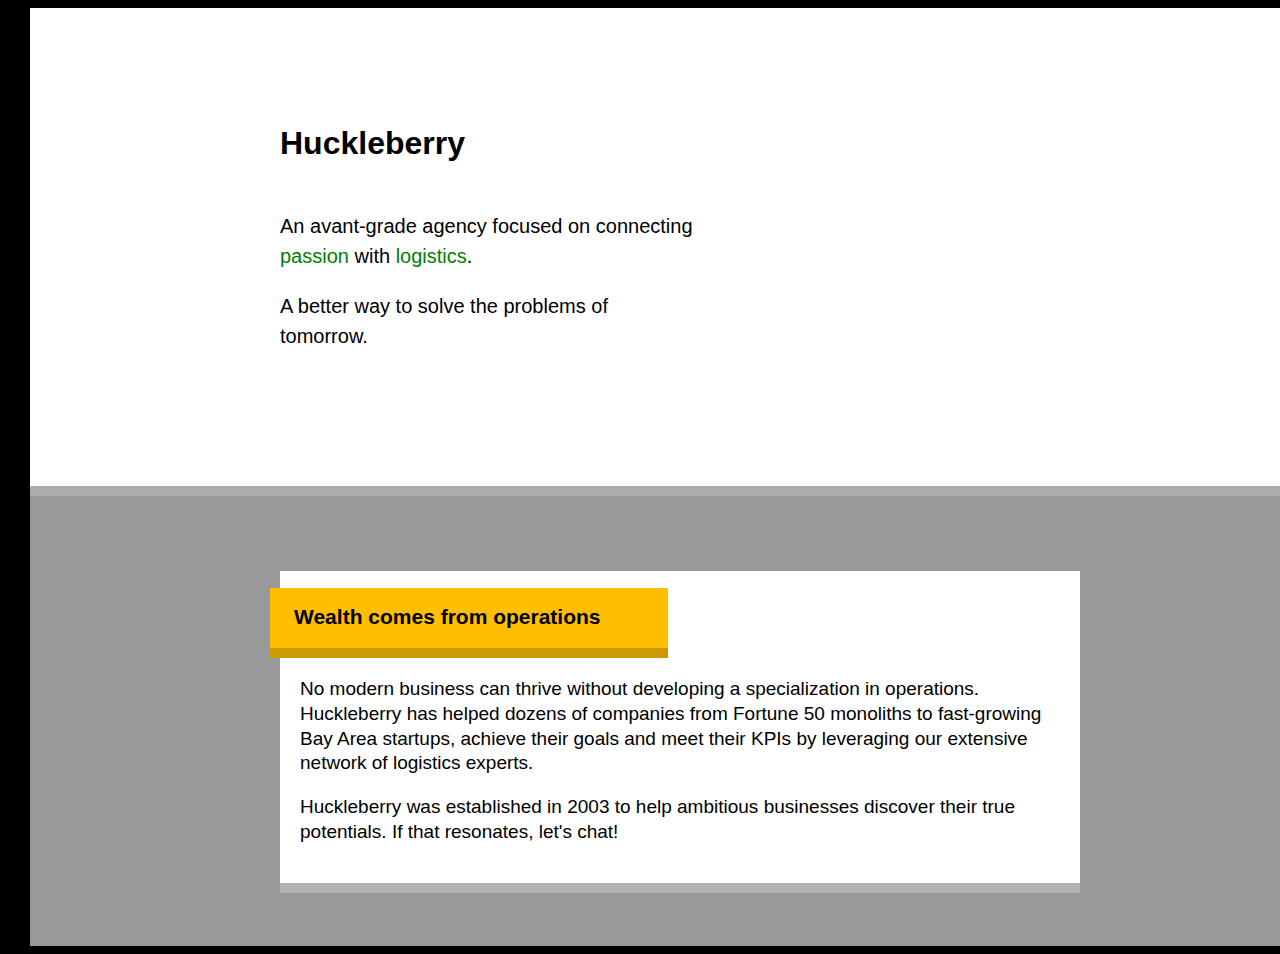
==== huckleberry.html @ d23b941b "initial push" ====
<!DOCTYPE html>
<html lang="en">
<head>
    <meta charset="UTF-8">
    <meta name="viewport" content="width=device-width, initial-scale=1.0">
    <title>Huckleberry</title>
    <link href="./huckleberry.css" rel="stylesheet">
</head>
<body>
    <header>
        <div>
            <h1>Huckleberry</h1>
            <p>An avant-grade agency focused on connecting <span>passion</span> with <span>logistics</span>.</p>
            <p>A better way to solve the problems of tomorrow.</p>
        </div>
    </header>

    <section>
        <div>
            <div>
                <h2>Wealth comes from operations</h2>
            </div>
            <p>
                No modern business can thrive without developing a specialization in operations.
                Huckleberry has helped dozens of companies from Fortune 50 monoliths to fast-growing
                Bay Area startups, achieve their goals and meet their KPIs by leveraging our extensive
                network of logistics experts.
            </p>
            <p>
                Huckleberry was established in 2003 to help ambitious businesses discover their true potentials.
                If that resonates, let's chat!
            </p>
        </div>
        
    </section>
</body>
</html>
---- huckleberry.css ----
body{
    width:1280px;
    font-family: sans-serif;
    background-color: black;
    margin-inline: 30px;
}
header {
    width:1280px;
    height:382px;
    border: 0px 0px 8px 0px;
    padding-block-start: 96px;
    background-color:  #ffffff;
}

header div {
    padding-inline-start: 250px;
}
h1 {
    width:180px;
    height: 38px;
    font-size: 32px;
    font-weight: 800;
    margin-block-end: 48px;
}

header > div p {
    width: 415px;
    font-size: 20px;
    font-weight: 400;
    line-height: 30px;
}

header > div p:nth-of-type(2) {
    margin-block-start: 16px;
}

header span {
    color: green;
    
}

section {
    position: relative;
    width: 1280px;
    height:450px;
    /* top: 382px; */
    background-color: #999999;
    border-top: 10px solid #acacac;
}

section > div {
    position:absolute;
    width: 800px;
    height: 312px;
    margin: 75px 250px;
    background-color: #ffffff;
    border-bottom: 10px solid #b3b1b1;
}

section p {
    padding-inline: 20px;
    padding-block-start: 0px;
    font-size: 19px;
    font-weight: 500;
    line-height: 1.3;
}

section > div div {
    width: 398px;
    height: 60px;
    margin-inline-start: -10px;
    margin-block-start: 5px;
    border-bottom: 10px solid #CC9900;
    background-color: #FFBF00;
}

h2 {
    width: 370px;
    height: 29px;
    line-height: 28.8px;
    font-size: 21px;
    padding-block: 15px;
    font-weight: 800;
    padding-inline-start: 24px;
}

@media (min-width:767px) and (max-width:1023px) {
    body{
        background-color: black;
    }
    header {
        width: 768px;
        height: 382px;
        border: 0px 0px 8px 0px;
        background-color: #ffffff;
    }

    header div {
        padding-inline-start: 20px;
    }

    section {
        width: 768px;
        height: 456px;
    }

    section div {
        width: 768px;
        margin: 75px 0px;
    }

    h2 {
        margin-inline-start: 0px;
    }
}

@media (max-width: 767px) {
    body {
        background-color: black;
    }

    header {
        width: 398px;
        height: 382px;
        border: 0px 0px 8px 0px;
        background-color: #ffffff;
    }

    header div {
        padding-inline-start: 20px;
    }

    header>div p {
        width: 320px;
    }

    section {
        width: 398px;
        height: 767px;
    }

    section div {
        width: 398px;
        height: 617px;
        margin: 75px 0px;
    }

    h2 {
        margin-inline-start: 0px;
        width: 348px;
        height:50px;
        padding-inline-start: 20px;
        padding-block: 10px;
    }
}
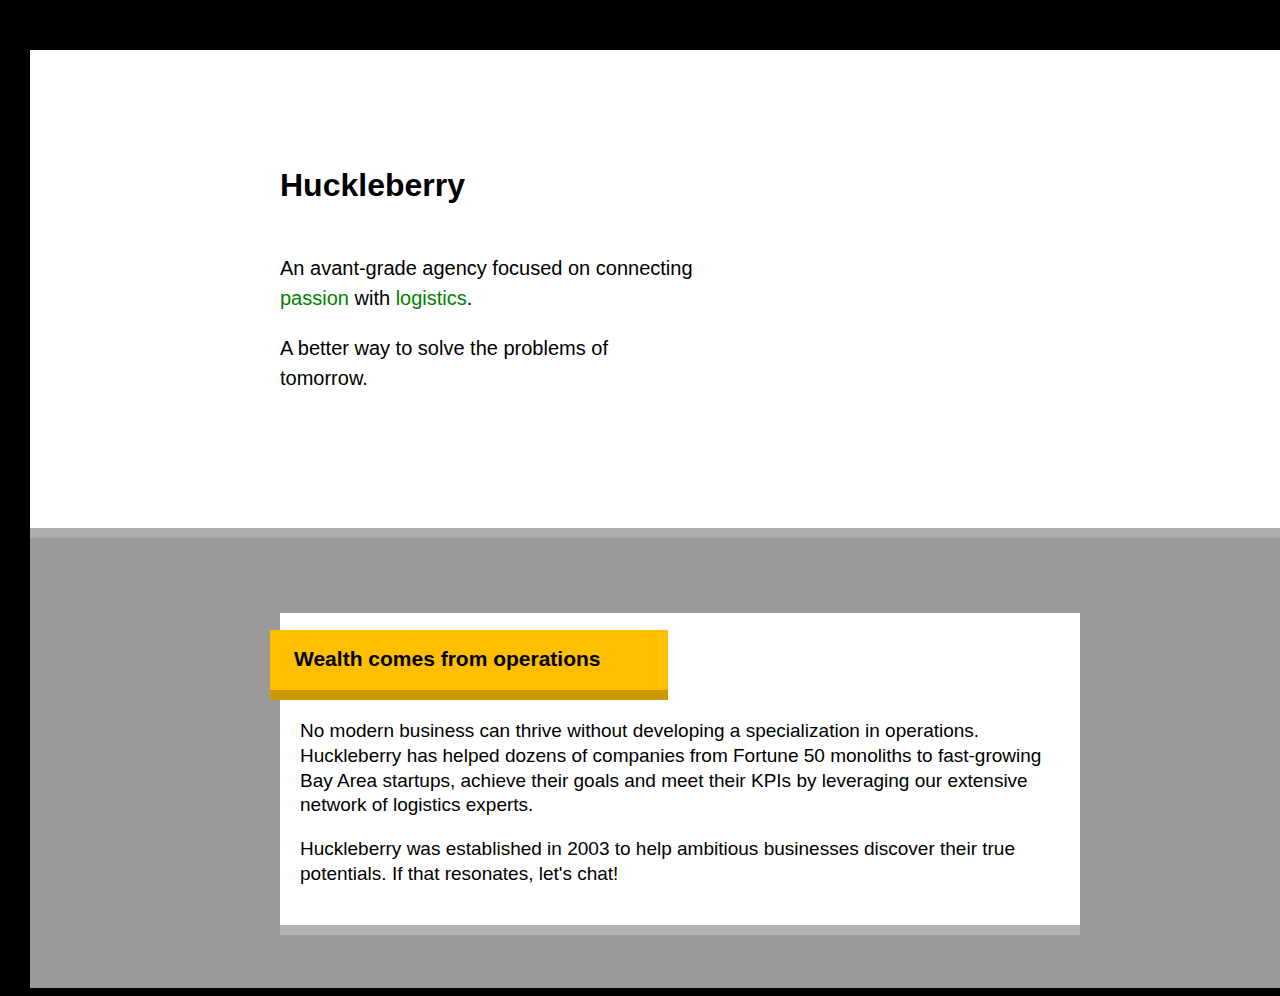
==== commit 18f061ab: "updated css" ====
--- a/huckleberry.html
+++ b/huckleberry.html
@@ -7,13 +7,13 @@
     <link href="./huckleberry.css" rel="stylesheet">
 </head>
 <body>
-    <header>
+    <main>
         <div>
             <h1>Huckleberry</h1>
             <p>An avant-grade agency focused on connecting <span>passion</span> with <span>logistics</span>.</p>
             <p>A better way to solve the problems of tomorrow.</p>
         </div>
-    </header>
+    </main>
 
     <section>
         <div>
--- a/huckleberry.css
+++ b/huckleberry.css
@@ -4,15 +4,16 @@
     background-color: black;
     margin-inline: 30px;
 }
-header {
+main {
     width:1280px;
     height:382px;
     border: 0px 0px 8px 0px;
     padding-block-start: 96px;
+    margin-block-start: 50px;
     background-color:  #ffffff;
 }
 
-header div {
+main div {
     padding-inline-start: 250px;
 }
 h1 {
@@ -23,18 +24,18 @@
     margin-block-end: 48px;
 }
 
-header > div p {
+main > div p {
     width: 415px;
     font-size: 20px;
     font-weight: 400;
     line-height: 30px;
 }
 
-header > div p:nth-of-type(2) {
+main > div p:nth-of-type(2) {
     margin-block-start: 16px;
 }
 
-header span {
+main span {
     color: green;
     
 }
@@ -88,14 +89,14 @@
     body{
         background-color: black;
     }
-    header {
+    main {
         width: 768px;
         height: 382px;
         border: 0px 0px 8px 0px;
         background-color: #ffffff;
     }
 
-    header div {
+    main div {
         padding-inline-start: 20px;
     }
 
@@ -104,13 +105,22 @@
         height: 456px;
     }
 
-    section div {
+    section > div {
         width: 768px;
         margin: 75px 0px;
     }
 
+    section > div div {
+        width: 398px;
+        height: 60px;
+        margin-inline-start: 0px;
+    }
+
     h2 {
-        margin-inline-start: 0px;
+        width: 370px;
+        height: 29px;
+        font-size: 21px;
+        padding-inline-start: 15px;
     }
 }
 
@@ -119,18 +129,18 @@
         background-color: black;
     }
 
-    header {
+    main {
         width: 398px;
         height: 382px;
         border: 0px 0px 8px 0px;
         background-color: #ffffff;
     }
 
-    header div {
+    main div {
         padding-inline-start: 20px;
     }
 
-    header>div p {
+    main>div p {
         width: 320px;
     }
 
@@ -145,11 +155,17 @@
         margin: 75px 0px;
     }
 
+    section > div div{
+        margin-inline-start: 0px;
+        width: 374px;
+        height:82px;
+    }
+
     h2 {
-        margin-inline-start: 0px;
-        width: 348px;
-        height:50px;
         padding-inline-start: 20px;
         padding-block: 10px;
+        font-size: 24px;
+        width: 318px;
+        height: 58px;
     }
 }